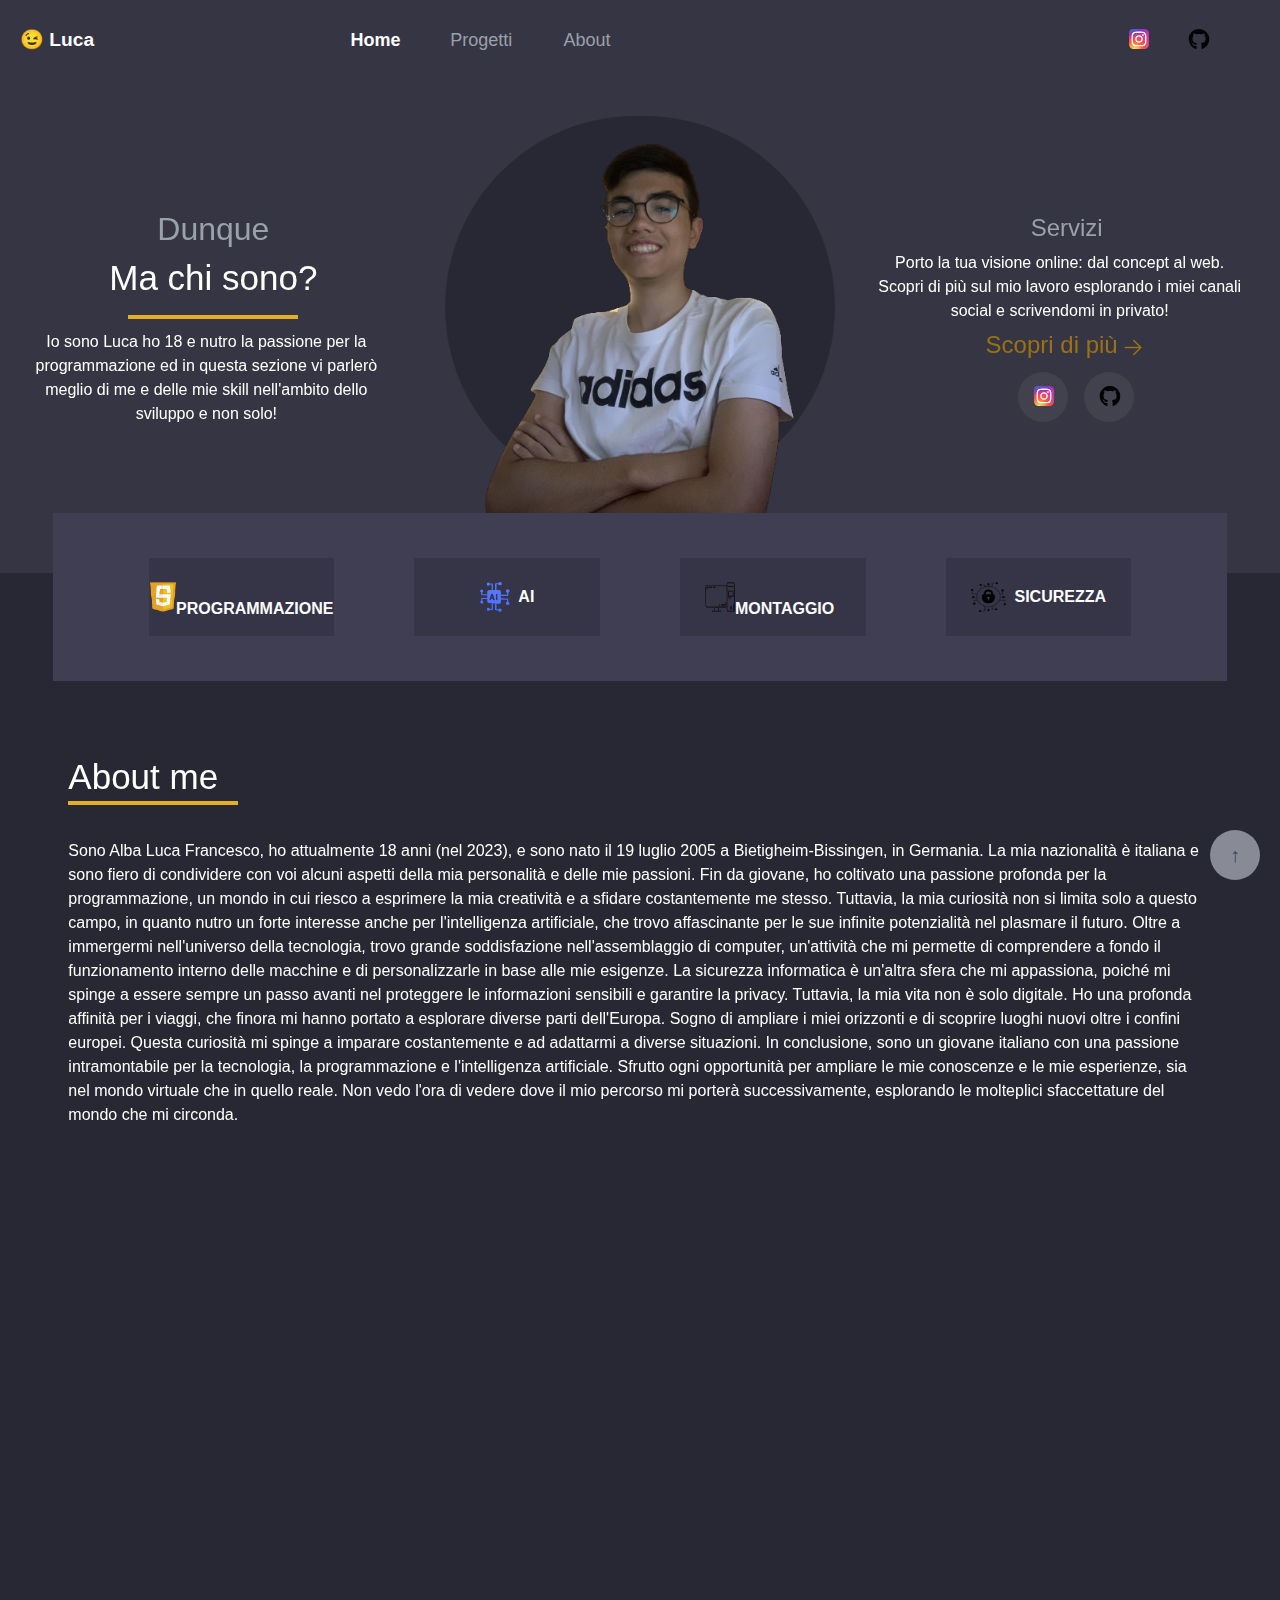
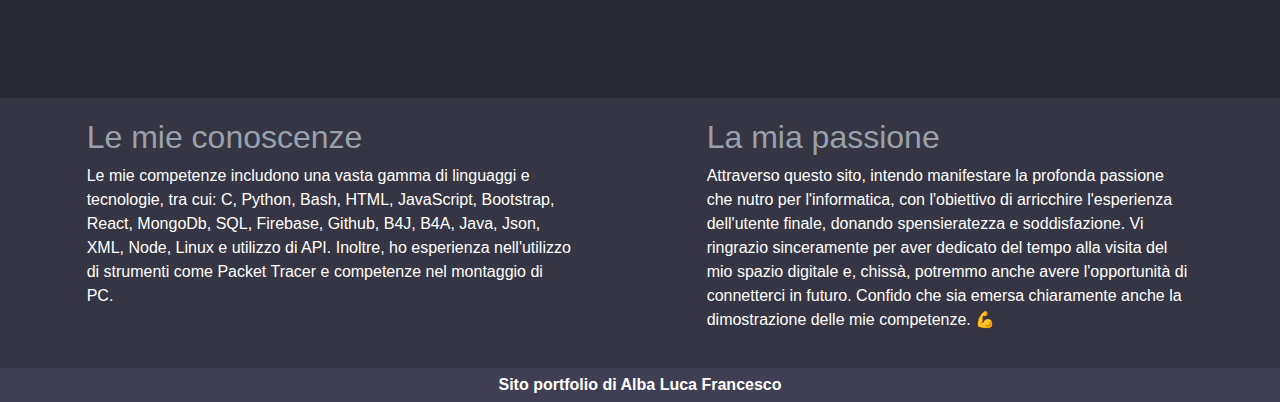
==== about.html @ 38ca17d0 "Primo commit" ====
<!DOCTYPE html>
<html lang="it">
<head>
    <meta charset="UTF-8">
    <meta name="viewport" content="width=device-width, initial-scale=1.0">

    <title>Portfolio | Alba Luca - About</title>

    <link rel="icon" href="./img/me.ico" />
    <link href="https://unpkg.com/aos@2.3.1/dist/aos.css" rel="stylesheet">
    <link rel='stylesheet' href='https://cdn.jsdelivr.net/npm/bootstrap@4.0.0/dist/css/bootstrap.min.css' integrity='sha384-Gn5384xqQ1aoWXA+058RXPxPg6fy4IWvTNh0E263XmFcJlSAwiGgFAW/dAiS6JXm' crossorigin='anonymous'>
    <link rel="stylesheet" href="./css/style.css">

</head>
<body onload="carica_impostazioni()">
    <div class="container-fluid">

        <!-- Inizio navbar -->
        <div class="row mia-navbar fixed-top">
            <div class="col-xl-3 col-lg-3 col-md-3 col-6 nome-text d-flex justify-content-start align-items-center">
                <a class="pointer" href="./index.html" style="color:white">😉 Luca</a>
            </div>

            <div class="col-xl-1 col-lg-1 col-md-2 d-flex justify-content-center align-items-center visible-pc" onclick="evidenzia(this)">
                <a class="pointer home-text" href="./index.html">Home</a>
            </div>

            <div class="col-xl-1 col-lg-1 col-md-2 d-flex justify-content-center align-items-center visible-pc" onclick="evidenzia(this)">
                <a class="pointer progetti-text" href="./progetti.html">Progetti</a>
            </div>

            <div class="col-xl-1 col-lg-1 col-md-2 d-flex justify-content-center align-items-center visible-pc" onclick="evidenzia(this)">
                <a class="pointer about-text" href="./about.html">About</a>
            </div>

            <div class="col-xl-5 col-lg-5 col-md-2 loghi d-flex justify-content-end align-items-center visible-pc">
                <a class="pointer" href="https://www.instagram.com/alba_luca_/" target="_blank"><svg xmlns="http://www.w3.org/2000/svg" xmlns:xlink="http://www.w3.org/1999/xlink" height="30" width="30" viewBox="-19.5036 -32.49725 169.0312 194.9835"><defs><radialGradient fy="578.088" fx="158.429" gradientTransform="matrix(0 -1.98198 1.8439 0 -1031.399 454.004)" gradientUnits="userSpaceOnUse" xlink:href="#a" r="65" cy="578.088" cx="158.429" id="c"/><radialGradient fy="473.455" fx="147.694" gradientTransform="matrix(.17394 .86872 -3.5818 .71718 1648.351 -458.493)" gradientUnits="userSpaceOnUse" xlink:href="#b" r="65" cy="473.455" cx="147.694" id="d"/><linearGradient id="b"><stop stop-color="#3771c8" offset="0"/><stop offset=".128" stop-color="#3771c8"/><stop stop-opacity="0" stop-color="#60f" offset="1"/></linearGradient><linearGradient id="a"><stop stop-color="#fd5" offset="0"/><stop stop-color="#fd5" offset=".1"/><stop stop-color="#ff543e" offset=".5"/><stop stop-color="#c837ab" offset="1"/></linearGradient></defs><path d="M65.033 0C37.891 0 29.953.028 28.41.156c-5.57.463-9.036 1.34-12.812 3.22-2.91 1.445-5.205 3.12-7.47 5.468-4.125 4.282-6.625 9.55-7.53 15.812-.44 3.04-.568 3.66-.594 19.188-.01 5.176 0 11.988 0 21.125 0 27.12.03 35.05.16 36.59.45 5.42 1.3 8.83 3.1 12.56 3.44 7.14 10.01 12.5 17.75 14.5 2.68.69 5.64 1.07 9.44 1.25 1.61.07 18.02.12 34.44.12 16.42 0 32.84-.02 34.41-.1 4.4-.207 6.955-.55 9.78-1.28a27.22 27.22 0 0017.75-14.53c1.765-3.64 2.66-7.18 3.065-12.317.088-1.12.125-18.977.125-36.81 0-17.836-.04-35.66-.128-36.78-.41-5.22-1.305-8.73-3.127-12.44-1.495-3.037-3.155-5.305-5.565-7.624-4.3-4.108-9.56-6.608-15.829-7.512C102.338.157 101.733.027 86.193 0z" fill="url(#c)"/><path d="M65.033 0C37.891 0 29.953.028 28.41.156c-5.57.463-9.036 1.34-12.812 3.22-2.91 1.445-5.205 3.12-7.47 5.468-4.125 4.282-6.625 9.55-7.53 15.812-.44 3.04-.568 3.66-.594 19.188-.01 5.176 0 11.988 0 21.125 0 27.12.03 35.05.16 36.59.45 5.42 1.3 8.83 3.1 12.56 3.44 7.14 10.01 12.5 17.75 14.5 2.68.69 5.64 1.07 9.44 1.25 1.61.07 18.02.12 34.44.12 16.42 0 32.84-.02 34.41-.1 4.4-.207 6.955-.55 9.78-1.28a27.22 27.22 0 0017.75-14.53c1.765-3.64 2.66-7.18 3.065-12.317.088-1.12.125-18.977.125-36.81 0-17.836-.04-35.66-.128-36.78-.41-5.22-1.305-8.73-3.127-12.44-1.495-3.037-3.155-5.305-5.565-7.624-4.3-4.108-9.56-6.608-15.829-7.512C102.338.157 101.733.027 86.193 0z" fill="url(#d)"/><path d="M65.003 17c-13.036 0-14.672.057-19.792.29-5.11.234-8.598 1.043-11.65 2.23-3.157 1.226-5.835 2.866-8.503 5.535-2.67 2.668-4.31 5.346-5.54 8.502-1.19 3.053-2 6.542-2.23 11.65C17.06 50.327 17 51.964 17 65s.058 14.667.29 19.787c.235 5.11 1.044 8.598 2.23 11.65 1.227 3.157 2.867 5.835 5.536 8.503 2.667 2.67 5.345 4.314 8.5 5.54 3.054 1.187 6.543 1.996 11.652 2.23 5.12.233 6.755.29 19.79.29 13.037 0 14.668-.057 19.788-.29 5.11-.234 8.602-1.043 11.656-2.23 3.156-1.226 5.83-2.87 8.497-5.54 2.67-2.668 4.31-5.346 5.54-8.502 1.18-3.053 1.99-6.542 2.23-11.65.23-5.12.29-6.752.29-19.788 0-13.036-.06-14.672-.29-19.792-.24-5.11-1.05-8.598-2.23-11.65-1.23-3.157-2.87-5.835-5.54-8.503-2.67-2.67-5.34-4.31-8.5-5.535-3.06-1.187-6.55-1.996-11.66-2.23-5.12-.233-6.75-.29-19.79-.29zm-4.306 8.65c1.278-.002 2.704 0 4.306 0 12.816 0 14.335.046 19.396.276 4.68.214 7.22.996 8.912 1.653 2.24.87 3.837 1.91 5.516 3.59 1.68 1.68 2.72 3.28 3.592 5.52.657 1.69 1.44 4.23 1.653 8.91.23 5.06.28 6.58.28 19.39s-.05 14.33-.28 19.39c-.214 4.68-.996 7.22-1.653 8.91-.87 2.24-1.912 3.835-3.592 5.514-1.68 1.68-3.275 2.72-5.516 3.59-1.69.66-4.232 1.44-8.912 1.654-5.06.23-6.58.28-19.396.28-12.817 0-14.336-.05-19.396-.28-4.68-.216-7.22-.998-8.913-1.655-2.24-.87-3.84-1.91-5.52-3.59-1.68-1.68-2.72-3.276-3.592-5.517-.657-1.69-1.44-4.23-1.653-8.91-.23-5.06-.276-6.58-.276-19.398s.046-14.33.276-19.39c.214-4.68.996-7.22 1.653-8.912.87-2.24 1.912-3.84 3.592-5.52 1.68-1.68 3.28-2.72 5.52-3.592 1.692-.66 4.233-1.44 8.913-1.655 4.428-.2 6.144-.26 15.09-.27zm29.928 7.97a5.76 5.76 0 105.76 5.758c0-3.18-2.58-5.76-5.76-5.76zm-25.622 6.73c-13.613 0-24.65 11.037-24.65 24.65 0 13.613 11.037 24.645 24.65 24.645C78.616 89.645 89.65 78.613 89.65 65S78.615 40.35 65.002 40.35zm0 8.65c8.836 0 16 7.163 16 16 0 8.836-7.164 16-16 16-8.837 0-16-7.164-16-16 0-8.837 7.163-16 16-16z" fill="#fff"/></svg></a>
            </div>

            <div class="col-xl-1 col-lg-1 col-md-1 loghi d-flex justify-content-start align-items-center visible-pc">
                <a class="pointer" href="https://github.com/lucx-albx" target="_blank"><svg xmlns="http://www.w3.org/2000/svg" height="30" width="30" viewBox="-74.4 -120.90175 644.8 725.4105"><path d="M165.9 389.4c0 2-2.3 3.6-5.2 3.6-3.3.3-5.6-1.3-5.6-3.6 0-2 2.3-3.6 5.2-3.6 3-.3 5.6 1.3 5.6 3.6zm-31.1-4.5c-.7 2 1.3 4.3 4.3 4.9 2.6 1 5.6 0 6.2-2 .6-2-1.3-4.3-4.3-5.2-2.6-.7-5.5.3-6.2 2.3zm44.2-1.7c-2.9.7-4.9 2.6-4.6 4.9.3 2 2.9 3.3 5.9 2.6 2.9-.7 4.9-2.6 4.6-4.6-.3-1.9-3-3.2-5.9-2.9zM244.8 0C106.1 0 0 105.3 0 244c0 110.9 69.8 205.8 169.5 239.2 12.8 2.3 17.3-5.6 17.3-12.1 0-6.2-.3-40.4-.3-61.4 0 0-70 15-84.7-29.8 0 0-11.4-29.1-27.8-36.6 0 0-22.9-15.7 1.6-15.4 0 0 24.9 2 38.6 25.8 21.9 38.6 58.6 27.5 72.9 20.9 2.3-16 8.8-27.1 16-33.7-55.9-6.2-112.3-14.3-112.3-110.5 0-27.5 7.6-41.3 23.6-58.9-2.6-6.5-11.1-33.3 2.6-67.9 20.9-6.5 69 27 69 27 20-5.6 41.5-8.5 62.8-8.5 21.3 0 42.8 2.9 62.8 8.5 0 0 48.1-33.6 69-27 13.7 34.7 5.2 61.4 2.6 67.9 16 17.7 25.8 31.5 25.8 58.9 0 96.5-58.9 104.2-114.8 110.5 9.2 7.9 17 22.9 17 46.4 0 33.7-.3 75.4-.3 83.6 0 6.5 4.6 14.4 17.3 12.1C428.2 449.8 496 354.9 496 244 496 105.3 383.5 0 244.8 0zM97.2 344.9c-1.3 1-1 3.3.7 5.2 1.6 1.6 3.9 2.3 5.2 1 1.3-1 1-3.3-.7-5.2-1.6-1.6-3.9-2.3-5.2-1zm-10.8-8.1c-.7 1.3.3 2.9 2.3 3.9 1.6 1 3.6.7 4.3-.7.7-1.3-.3-2.9-2.3-3.9-2-.6-3.6-.3-4.3.7zm32.4 35.6c-1.6 1.3-1 4.3 1.3 6.2 2.3 2.3 5.2 2.6 6.5 1 1.3-1.3.7-4.3-1.3-6.2-2.2-2.3-5.2-2.6-6.5-1zm-11.4-14.7c-1.6 1-1.6 3.6 0 5.9 1.6 2.3 4.3 3.3 5.6 2.3 1.6-1.3 1.6-3.9 0-6.2-1.4-2.3-4-3.3-5.6-2z"/></svg></a>
            </div>

            <div class="col-6 d-flex justify-content-end align-items-center visible-tel">
                <input type="checkbox" href="#" class="menu-open" name="menu-open" id="menu-open" onclick="apri_menu()">
                <label class="menu-open-button" for="menu-open">
                    <span class="lines line-1"></span>
                    <span class="lines line-2"></span>
                    <span class="lines line-3"></span>
                </label>
            </div>
        </div>

        <div class="row justify-content-center tipi-sezioni not-visible">
            <div class="col-12 d-flex justify-content-start"><a class="pointer ml-2" href="./index.html"><h5>Home</h5></a></div>
            <div class="col-12 d-flex justify-content-start"><a class="pointer ml-2" href="./progetti.html"><h5>Progetti</h5></a></div>
            <div class="col-12 d-flex justify-content-start"><a class="pointer ml-2" href="./about.html"><h5>About</h5></a></div>
            <div class="col-12 d-flex justify-content-start"><a class="pointer ml-2" href="https://www.instagram.com/alba_luca_/" target="_blank"><h5>Instagram</h5></a></div>
            <div class="col-12 d-flex justify-content-start"><a class="pointer ml-2" href="https://github.com/lucx-albx" target="_blank"><h5> Github</h5></a></div>
        </div>
        <!-- Fine navbar -->



        <!-- Inizio sotto navbar -->
        <div class="row sotto-navbar justify-content-center align-items-center">
            <div class="col-xl-4 col-lg-4 col-md-6 col-12 chi-sono order-0 mt-4" data-aos="fade-right">
                <div class="posiziona-verticale-centrale desc">
                    <h2 class="sotto-titolo">Dunque</h2>
                    <h1 class="title-name text-xl-center text-lg-center text-md-center">Ma chi sono?</h1>
                    <div class="yellow-line"></div>
                    <div class="col-12 testo text-xl-center text-lg-center text-md-center">
                        Io sono Luca ho 18 e nutro la passione per la programmazione ed in questa sezione 
                        vi parlerò meglio di me e delle mie skill nell'ambito dello sviluppo e non solo!
                    </div>
                </div>
            </div>

            <div class="col-xl-4 col-lg-4 col-md-12 col-12 d-flex justify-content-center align-items-center order-sm-3 order-xl-1 order-lg-1 order-md-2 order-sm-2 order-2 mt-3" data-aos="fade-down">
                <img src="./img/me.png" alt="Immagine di me" class="img-fluid">
            </div>

            <div class="col-xl-4 col-lg-4 col-md-6 col-12 order-xl-2 order-lg-2 order-md-1 order-sm-1 order-1 mt-4" data-aos="fade-left">
                <div class="posiziona-verticale-centrale ser">
                    <h4 class="sotto-titolo">Servizi</h4>
                    <div class="col-12 testo text-xl-center text-lg-center text-md-center">
                        Porto la tua visione online: 
                        dal concept al web. Scopri di 
                        più sul mio lavoro esplorando 
                        i miei canali social e scrivendomi
                        in privato! 
                    </div>
                    <h4 class="more mt-2 d-flex justify-content-start align-items-center">Scopri di più <svg class="centra-freccia" height="25" width="30" stroke="currentColor" stroke-width="1.5" viewBox="0 0 24 24" fill="none" xmlns="http://www.w3.org/2000/svg"><path d="M4.5 12h15m0 0l-6.75-6.75M19.5 12l-6.75 6.75" stroke-linejoin="round" stroke-linecap="round"></path></svg></h4>
                    
                    <div class="row ml-1 mt-1">
                        <a class="social mr-3 pointer" href="https://www.instagram.com/alba_luca_/" target="_blank"><svg class="posizione" xmlns="http://www.w3.org/2000/svg" xmlns:xlink="http://www.w3.org/1999/xlink" height="30" width="30" viewBox="-19.5036 -32.49725 169.0312 194.9835"><defs><radialGradient fy="578.088" fx="158.429" gradientTransform="matrix(0 -1.98198 1.8439 0 -1031.399 454.004)" gradientUnits="userSpaceOnUse" xlink:href="#a" r="65" cy="578.088" cx="158.429" id="c"/><radialGradient fy="473.455" fx="147.694" gradientTransform="matrix(.17394 .86872 -3.5818 .71718 1648.351 -458.493)" gradientUnits="userSpaceOnUse" xlink:href="#b" r="65" cy="473.455" cx="147.694" id="d"/><linearGradient id="b"><stop stop-color="#3771c8" offset="0"/><stop offset=".128" stop-color="#3771c8"/><stop stop-opacity="0" stop-color="#60f" offset="1"/></linearGradient><linearGradient id="a"><stop stop-color="#fd5" offset="0"/><stop stop-color="#fd5" offset=".1"/><stop stop-color="#ff543e" offset=".5"/><stop stop-color="#c837ab" offset="1"/></linearGradient></defs><path d="M65.033 0C37.891 0 29.953.028 28.41.156c-5.57.463-9.036 1.34-12.812 3.22-2.91 1.445-5.205 3.12-7.47 5.468-4.125 4.282-6.625 9.55-7.53 15.812-.44 3.04-.568 3.66-.594 19.188-.01 5.176 0 11.988 0 21.125 0 27.12.03 35.05.16 36.59.45 5.42 1.3 8.83 3.1 12.56 3.44 7.14 10.01 12.5 17.75 14.5 2.68.69 5.64 1.07 9.44 1.25 1.61.07 18.02.12 34.44.12 16.42 0 32.84-.02 34.41-.1 4.4-.207 6.955-.55 9.78-1.28a27.22 27.22 0 0017.75-14.53c1.765-3.64 2.66-7.18 3.065-12.317.088-1.12.125-18.977.125-36.81 0-17.836-.04-35.66-.128-36.78-.41-5.22-1.305-8.73-3.127-12.44-1.495-3.037-3.155-5.305-5.565-7.624-4.3-4.108-9.56-6.608-15.829-7.512C102.338.157 101.733.027 86.193 0z" fill="url(#c)"/><path d="M65.033 0C37.891 0 29.953.028 28.41.156c-5.57.463-9.036 1.34-12.812 3.22-2.91 1.445-5.205 3.12-7.47 5.468-4.125 4.282-6.625 9.55-7.53 15.812-.44 3.04-.568 3.66-.594 19.188-.01 5.176 0 11.988 0 21.125 0 27.12.03 35.05.16 36.59.45 5.42 1.3 8.83 3.1 12.56 3.44 7.14 10.01 12.5 17.75 14.5 2.68.69 5.64 1.07 9.44 1.25 1.61.07 18.02.12 34.44.12 16.42 0 32.84-.02 34.41-.1 4.4-.207 6.955-.55 9.78-1.28a27.22 27.22 0 0017.75-14.53c1.765-3.64 2.66-7.18 3.065-12.317.088-1.12.125-18.977.125-36.81 0-17.836-.04-35.66-.128-36.78-.41-5.22-1.305-8.73-3.127-12.44-1.495-3.037-3.155-5.305-5.565-7.624-4.3-4.108-9.56-6.608-15.829-7.512C102.338.157 101.733.027 86.193 0z" fill="url(#d)"/><path d="M65.003 17c-13.036 0-14.672.057-19.792.29-5.11.234-8.598 1.043-11.65 2.23-3.157 1.226-5.835 2.866-8.503 5.535-2.67 2.668-4.31 5.346-5.54 8.502-1.19 3.053-2 6.542-2.23 11.65C17.06 50.327 17 51.964 17 65s.058 14.667.29 19.787c.235 5.11 1.044 8.598 2.23 11.65 1.227 3.157 2.867 5.835 5.536 8.503 2.667 2.67 5.345 4.314 8.5 5.54 3.054 1.187 6.543 1.996 11.652 2.23 5.12.233 6.755.29 19.79.29 13.037 0 14.668-.057 19.788-.29 5.11-.234 8.602-1.043 11.656-2.23 3.156-1.226 5.83-2.87 8.497-5.54 2.67-2.668 4.31-5.346 5.54-8.502 1.18-3.053 1.99-6.542 2.23-11.65.23-5.12.29-6.752.29-19.788 0-13.036-.06-14.672-.29-19.792-.24-5.11-1.05-8.598-2.23-11.65-1.23-3.157-2.87-5.835-5.54-8.503-2.67-2.67-5.34-4.31-8.5-5.535-3.06-1.187-6.55-1.996-11.66-2.23-5.12-.233-6.75-.29-19.79-.29zm-4.306 8.65c1.278-.002 2.704 0 4.306 0 12.816 0 14.335.046 19.396.276 4.68.214 7.22.996 8.912 1.653 2.24.87 3.837 1.91 5.516 3.59 1.68 1.68 2.72 3.28 3.592 5.52.657 1.69 1.44 4.23 1.653 8.91.23 5.06.28 6.58.28 19.39s-.05 14.33-.28 19.39c-.214 4.68-.996 7.22-1.653 8.91-.87 2.24-1.912 3.835-3.592 5.514-1.68 1.68-3.275 2.72-5.516 3.59-1.69.66-4.232 1.44-8.912 1.654-5.06.23-6.58.28-19.396.28-12.817 0-14.336-.05-19.396-.28-4.68-.216-7.22-.998-8.913-1.655-2.24-.87-3.84-1.91-5.52-3.59-1.68-1.68-2.72-3.276-3.592-5.517-.657-1.69-1.44-4.23-1.653-8.91-.23-5.06-.276-6.58-.276-19.398s.046-14.33.276-19.39c.214-4.68.996-7.22 1.653-8.912.87-2.24 1.912-3.84 3.592-5.52 1.68-1.68 3.28-2.72 5.52-3.592 1.692-.66 4.233-1.44 8.913-1.655 4.428-.2 6.144-.26 15.09-.27zm29.928 7.97a5.76 5.76 0 105.76 5.758c0-3.18-2.58-5.76-5.76-5.76zm-25.622 6.73c-13.613 0-24.65 11.037-24.65 24.65 0 13.613 11.037 24.645 24.65 24.645C78.616 89.645 89.65 78.613 89.65 65S78.615 40.35 65.002 40.35zm0 8.65c8.836 0 16 7.163 16 16 0 8.836-7.164 16-16 16-8.837 0-16-7.164-16-16 0-8.837 7.163-16 16-16z" fill="#fff"/></svg></a>
                        <a class="social pointer" href="https://github.com/lucx-albx" target="_blank"><svg class="posizione" xmlns="http://www.w3.org/2000/svg" height="30" width="30" viewBox="-74.4 -120.90175 644.8 725.4105"><path d="M165.9 389.4c0 2-2.3 3.6-5.2 3.6-3.3.3-5.6-1.3-5.6-3.6 0-2 2.3-3.6 5.2-3.6 3-.3 5.6 1.3 5.6 3.6zm-31.1-4.5c-.7 2 1.3 4.3 4.3 4.9 2.6 1 5.6 0 6.2-2 .6-2-1.3-4.3-4.3-5.2-2.6-.7-5.5.3-6.2 2.3zm44.2-1.7c-2.9.7-4.9 2.6-4.6 4.9.3 2 2.9 3.3 5.9 2.6 2.9-.7 4.9-2.6 4.6-4.6-.3-1.9-3-3.2-5.9-2.9zM244.8 0C106.1 0 0 105.3 0 244c0 110.9 69.8 205.8 169.5 239.2 12.8 2.3 17.3-5.6 17.3-12.1 0-6.2-.3-40.4-.3-61.4 0 0-70 15-84.7-29.8 0 0-11.4-29.1-27.8-36.6 0 0-22.9-15.7 1.6-15.4 0 0 24.9 2 38.6 25.8 21.9 38.6 58.6 27.5 72.9 20.9 2.3-16 8.8-27.1 16-33.7-55.9-6.2-112.3-14.3-112.3-110.5 0-27.5 7.6-41.3 23.6-58.9-2.6-6.5-11.1-33.3 2.6-67.9 20.9-6.5 69 27 69 27 20-5.6 41.5-8.5 62.8-8.5 21.3 0 42.8 2.9 62.8 8.5 0 0 48.1-33.6 69-27 13.7 34.7 5.2 61.4 2.6 67.9 16 17.7 25.8 31.5 25.8 58.9 0 96.5-58.9 104.2-114.8 110.5 9.2 7.9 17 22.9 17 46.4 0 33.7-.3 75.4-.3 83.6 0 6.5 4.6 14.4 17.3 12.1C428.2 449.8 496 354.9 496 244 496 105.3 383.5 0 244.8 0zM97.2 344.9c-1.3 1-1 3.3.7 5.2 1.6 1.6 3.9 2.3 5.2 1 1.3-1 1-3.3-.7-5.2-1.6-1.6-3.9-2.3-5.2-1zm-10.8-8.1c-.7 1.3.3 2.9 2.3 3.9 1.6 1 3.6.7 4.3-.7.7-1.3-.3-2.9-2.3-3.9-2-.6-3.6-.3-4.3.7zm32.4 35.6c-1.6 1.3-1 4.3 1.3 6.2 2.3 2.3 5.2 2.6 6.5 1 1.3-1.3.7-4.3-1.3-6.2-2.2-2.3-5.2-2.6-6.5-1zm-11.4-14.7c-1.6 1-1.6 3.6 0 5.9 1.6 2.3 4.3 3.3 5.6 2.3 1.6-1.3 1.6-3.9 0-6.2-1.4-2.3-4-3.3-5.6-2z"/></svg></a>
                    </div>

                </div>
            </div>
        </div>
        <!-- Fine sotto navbar -->



        <!-- Inizio blocco skill princiapli -->
        <div class="row justify-content-center" data-aos="fade-up">
            <div class="col-11 blocco-skill-principali">
                <div class="row justify-content-center container-blocchi">
                    <div class="col-2 d-flex justify-content-center align-items-center blocchi-skill">
                        <img src="./img/javascript_logo.png" height="30" width="30" alt="html logo"><strong class="solo-loghi">&nbsp PROGRAMMAZIONE</strong>
                    </div>

                    <div class="col-2 d-flex justify-content-center align-items-center blocchi-skill">
                        <img src="./img/Ai_Logo.png" height="30" width="30" alt="html logo"><strong class="solo-loghi">&nbsp AI</strong>
                    </div>

                    <div class="col-2 d-flex justify-content-center align-items-center blocchi-skill">
                        <img src="./img/Montaggio_Logo.png" height="30" width="30" alt="html logo"><strong class="solo-loghi">&nbsp MONTAGGIO</strong>
                    </div>

                    <div class="col-2 d-flex justify-content-center align-items-center blocchi-skill">
                        <img src="./img/Sicurezza_Logo.png" height="30" width="35" alt="html logo"><strong class="solo-loghi">&nbsp SICUREZZA</strong>
                    </div>
                </div>
            </div>
        </div>
        <!-- Fine blocco skill princiapli -->



        <!-- Inizio body sito -->
        <div class="row justify-content-center mt-6 contenitore-about">
            <div class="col-11">
                <div class="row">
                    <div class="col-12">
                        <h2 class="title-name" data-aos-offset="100" data-aos="fade-down-right">About me</h2> 
                        <div class="yellow-line leave-margin" data-aos-offset="50" data-aos="fade-down-right"></div>

                        <p data-aos-offset="10" data-aos="fade-right">
                            Sono Alba Luca Francesco, ho attualmente 18 anni (nel 2023), e sono nato il 19 luglio 2005 a Bietigheim-Bissingen, in Germania. 
                            La mia nazionalità è italiana e sono fiero di condividere con voi alcuni aspetti della mia personalità e delle mie passioni.
                            Fin da giovane, ho coltivato una passione profonda per la programmazione, un mondo in cui riesco a esprimere la mia creatività 
                            e a sfidare costantemente me stesso. Tuttavia, la mia curiosità non si limita solo a questo campo, in quanto nutro un forte 
                            interesse anche per l'intelligenza artificiale, che trovo affascinante per le sue infinite potenzialità nel plasmare il futuro.
                            Oltre a immergermi nell'universo della tecnologia, trovo grande soddisfazione nell'assemblaggio di computer, un'attività che mi 
                            permette di comprendere a fondo il funzionamento interno delle macchine e di personalizzarle in base alle mie esigenze. La sicurezza 
                            informatica è un'altra sfera che mi appassiona, poiché mi spinge a essere sempre un passo avanti nel proteggere le informazioni sensibili 
                            e garantire la privacy. Tuttavia, la mia vita non è solo digitale. Ho una profonda affinità per i viaggi, che finora mi hanno portato a 
                            esplorare diverse parti dell'Europa. Sogno di ampliare i miei orizzonti e di scoprire luoghi nuovi oltre i confini europei. 
                            Questa curiosità mi spinge a imparare costantemente e ad adattarmi a diverse situazioni.
                            In conclusione, sono un giovane italiano con una passione intramontabile per la tecnologia, la programmazione e l'intelligenza artificiale. 
                            Sfrutto ogni opportunità per ampliare le mie conoscenze e le mie esperienze, sia nel mondo virtuale che in quello reale. Non vedo l'ora di 
                            vedere dove il mio percorso mi porterà successivamente, esplorando le molteplici sfaccettature del mondo che mi circonda.
                        </p>
                    </div>

                    <div class="col-xl-3 col-lg-4 col-md-4 col-12 mt-3" data-aos-offset="100" data-aos="zoom-in">
                        <img src="./img/Me_sfondo.png" alt="Immagine di me con sfondo" class="img-thumbnail">
                    </div>

                    <div class="col-xl-9 col-lg-8 col-md-8 col-12 mt-3" id="animazionePercentuale" data-aos="fade-right" data-aos-offset="100" data-aos-easing="ease-in-sine">
                        <div class="row">
                            <div class="col-12">
                                <h2 class="title-name">Skills Principali</h2>
                            </div>

                            <div class="col-12">
                                <div class="row">

                                    
                                    <div class="col-xl-10 col-lg-9 col-md-9 col-sm-10 col-12 mt-3">
                                        <div class="percentuale-frame">
                                            <div class="row">
                                                <div class="col-6 d-flex justify-content-start">
                                                    <strong>HTML</strong> 
                                                </div>
                        
                                                <div class="col-6 d-flex justify-content-end">
                                                    <strong>100%</strong> 
                                                </div>
                                            </div>
                                            <div class="barra"></div>
                                            <div class="completamento1"></div>
                                        </div>
                                    </div>

                                    <div class="col-xl-10 col-lg-9 col-md-9 col-sm-10 col-12 mt-3">
                                        <div class="percentuale-frame">
                                            <div class="row">
                                                <div class="col-6 d-flex justify-content-start">
                                                    <strong>PYTHON</strong> 
                                                </div>
                        
                                                <div class="col-6 d-flex justify-content-end">
                                                    <strong>100%</strong> 
                                                </div>
                                            </div>
                                            <div class="barra"></div>
                                            <div class="completamento5"></div>
                                        </div>
                                    </div>

                                    <div class="col-xl-10 col-lg-9 col-md-9 col-sm-10 col-12 mt-3">
                                        <div class="percentuale-frame">
                                            <div class="row">
                                                <div class="col-6 d-flex justify-content-start">
                                                    <strong>REACT</strong> 
                                                </div>
                        
                                                <div class="col-6 d-flex justify-content-end">
                                                    <strong>90%</strong> 
                                                </div>
                                            </div>
                                            <div class="barra"></div>
                                            <div class="completamento4"></div>
                                        </div>
                                    </div>

                                    <div class="col-xl-10 col-lg-9 col-md-9 col-sm-10 col-12 mt-3">
                                        <div class="percentuale-frame">
                                            <div class="row">
                                                <div class="col-6 d-flex justify-content-start">
                                                    <strong>CSS</strong> 
                                                </div>
                        
                                                <div class="col-6 d-flex justify-content-end">
                                                    <strong>80%</strong> 
                                                </div>
                                            </div>
                                            <div class="barra"></div>
                                            <div class="completamento2"></div>
                                        </div>
                                    </div>

                                    <div class="col-xl-10 col-lg-9 col-md-9 col-sm-10 col-12 mt-3">
                                        <div class="percentuale-frame">
                                            <div class="row">
                                                <div class="col-6 d-flex justify-content-start">
                                                    <strong>JAVASCRIPT</strong> 
                                                </div>
                        
                                                <div class="col-6 d-flex justify-content-end">
                                                    <strong>80%</strong> 
                                                </div>
                                            </div>
                                            <div class="barra"></div>
                                            <div class="completamento3"></div>
                                        </div>
                                    </div>

                                    <div class="col-xl-10 col-lg-9 col-md-9 col-sm-10 col-12 mt-3">
                                        <div class="percentuale-frame">
                                            <div class="row">
                                                <div class="col-6 d-flex justify-content-start">
                                                    <strong>BASH</strong> 
                                                </div>
                        
                                                <div class="col-6 d-flex justify-content-end">
                                                    <strong>70%</strong> 
                                                </div>
                                            </div>
                                            <div class="barra"></div>
                                            <div class="completamento7"></div>
                                        </div>
                                    </div>

                                    <div class="col-xl-10 col-lg-9 col-md-9 col-sm-10 col-12 mt-3">
                                        <div class="percentuale-frame">
                                            <div class="row">
                                                <div class="col-6 d-flex justify-content-start">
                                                    <strong>C</strong> 
                                                </div>
                        
                                                <div class="col-6 d-flex justify-content-end">
                                                    <strong>60%</strong> 
                                                </div>
                                            </div>
                                            <div class="barra"></div>
                                            <div class="completamento6"></div>
                                        </div>
                                    </div>

                                    <div class="col-xl-10 col-lg-9 col-md-9 col-sm-10 col-12 mt-3">
                                        <div class="percentuale-frame">
                                            <div class="row">
                                                <div class="col-6 d-flex justify-content-start">
                                                    <strong>FIREBASE</strong> 
                                                </div>
                        
                                                <div class="col-6 d-flex justify-content-end">
                                                    <strong>55%</strong> 
                                                </div>
                                            </div>
                                            <div class="barra"></div>
                                            <div class="completamento9"></div>
                                        </div>
                                    </div>

                                    <div class="col-xl-10 col-lg-9 col-md-9 col-sm-10 col-12 mt-3">
                                        <div class="percentuale-frame">
                                            <div class="row">
                                                <div class="col-6 d-flex justify-content-start">
                                                    <strong>SQL</strong> 
                                                </div>
                        
                                                <div class="col-6 d-flex justify-content-end">
                                                    <strong>40%</strong> 
                                                </div>
                                            </div>
                                            <div class="barra"></div>
                                            <div class="completamento8"></div>
                                        </div>
                                    </div>

                                </div>
                            </div>
                        </div>
                    </div>

                </div>
                
            </div>

        </div>
        <!-- Fine body sito -->



        <!-- INIZIO BOTTONE SCROLLA SU -->
        <div id="scrollToTopBtn" onclick="scrollToTop()">&#8593;</div>
        <!-- FINE BOTTONE SCROLLA SU -->



        <!-- Inizio footer -->
        <div class="row justify-content-around contenitore-mio-footer mt-6">
            <div class="col-xl-5 col-lg-5 col-md-5 col-11 d-flex justify-content-center">
                <div>
                    <h2 class="sotto-titolo">Le mie conoscenze</h2>
                    <p>
                        Le mie competenze includono una vasta gamma di linguaggi e tecnologie, 
                        tra cui: C, Python, Bash, HTML, JavaScript, Bootstrap, React, MongoDb, SQL, Firebase,
                        Github, B4J, B4A, Java, Json, XML, Node, Linux e utilizzo di API. Inoltre, ho esperienza nell'utilizzo 
                        di strumenti come Packet Tracer e competenze nel montaggio di PC.
                    </p>
                </div>
            </div>

            <div class="col-xl-5 col-lg-5 col-md-5 col-11 d-flex justify-content-center">
                <div>
                    <h2 class="sotto-titolo">La mia passione</h2>
                    <p>
                        Attraverso questo sito, intendo manifestare la profonda passione che nutro
                         per l'informatica, con l'obiettivo di arricchire l'esperienza dell'utente 
                         finale, donando spensieratezza e soddisfazione. Vi ringrazio sinceramente
                          per aver dedicato del tempo alla visita del mio spazio digitale e, chissà, 
                          potremmo anche avere l'opportunità di connetterci in futuro. Confido che 
                          sia emersa chiaramente anche la dimostrazione delle mie competenze. 💪
                    </p>
                </div>
            </div>
        </div>

        <div class="row justify-content-center crediti-finali">
            <strong>Sito portfolio di Alba Luca Francesco</strong>
        </div>
        <!-- Fine footer -->

    </div>

    <script src="./script/index.js"></script>
    <script src="https://unpkg.com/aos@2.3.1/dist/aos.js"></script>
    <script>AOS.init()</script>
    <script src='https://code.jquery.com/jquery-3.2.1.slim.min.js' integrity='sha384-KJ3o2DKtIkvYIK3UENzmM7KCkRr/rE9/Qpg6aAZGJwFDMVNA/GpGFF93hXpG5KkN' crossorigin='anonymous'></script>
    <script src='https://cdn.jsdelivr.net/npm/popper.js@1.12.9/dist/umd/popper.min.js' integrity='sha384-ApNbgh9B+Y1QKtv3Rn7W3mgPxhU9K/ScQsAP7hUibX39j7fakFPskvXusvfa0b4Q' crossorigin='anonymous'></script>
    <script src='https://cdn.jsdelivr.net/npm/bootstrap@4.0.0/dist/js/bootstrap.min.js' integrity='sha384-JZR6Spejh4U02d8jOt6vLEHfe/JQGiRRSQQxSfFWpi1MquVdAyjUar5+76PVCmYl' crossorigin='anonymous'></script>
</body>
</html>
---- css/style.css ----
/* 
#363543 
#2e2c39
#282834
*/


/* Proprietà css generali */
*{
    margin: 0;
    padding: 0;
    box-sizing: border-box;
}

html, body{
    background-color: #282834;
    overflow-x: hidden!important;
    scroll-behavior: smooth;
}

a, a:hover{
    text-decoration: none!important;
    color: #99a1aa;
}

.mt-6{
    margin-top: 75px;
}

.centra-freccia{
    margin-top: 0.28rem;
    cursor: pointer;
}
/* Proprietà css generali */



/* Inizio scrollbar per chrome */
::-webkit-scrollbar {
	width: 8px;
	background-color: transparent;
}
  
::-webkit-scrollbar-thumb {
	background-color: #99a1aa;
    opacity: 0.1;
	border-radius: 7px;
}
  
::-webkit-scrollbar-corner{
	border-radius: 7px;
    opacity: 0.1;
	background-color: #99a1aa;
}
/* Fine scrollbar per chrome */



/* Inizio bottone navbar */
.mia-navbar{
    background-color: #363543;
    color: #99a1aa;
    padding: 20px;
}

.nome-text{
    font-size: larger;
    font-weight: bold;
    color: white;
}

.home-text, .about-text, .progetti-text{
    font-size: large;
    font-weight: 400
}

.pointer{
    cursor: pointer;
}

.loghi{
    margin-top: 0.3%;
}

.not-visible{
    display: none;
}

.tipi-sezioni{
    height: 185px;
    position: fixed;
    width: 100%;
    background-color: #282834;
    z-index: 99;
}

@media only screen and (max-width: 768px) {
    .mia-navbar{
        background-color: #282834;
    }

    .visible-pc {
        display: none!important;
    }

    .visible-tel{
        display: block;
    }
}

@media only screen and (min-width: 768px) {
    .visible-tel{
        display: none!important;
    }
}


.menu-open-button {
    width: 80px;
    height: 80px;
    margin-top: 5%;
    position: absolute;
    color: #FFFFFF;
    text-align: center;
    line-height: 80px;
    -webkit-transform: translate3d(0, 0, 0);
    transform: translate3d(0, 0, 0);
    -webkit-transition: -webkit-transform ease-out 200ms;
    transition: -webkit-transform ease-out 200ms;
    transition: transform ease-out 200ms;
    cursor: pointer;
}

.menu-open {
    display: none;
}
  
.lines {
    width: 25px;
    height: 3px;
    background: #596778;
    display: block;
    position: absolute;
    top: 50%;
    left: 50%;
    margin-left: -12.5px;
    margin-top: -1.5px;
    -webkit-transition: -webkit-transform 200ms;
    transition: -webkit-transform 200ms;
    transition: transform 200ms;
}
  
.line-1 {
    -webkit-transform: translate3d(0, -8px, 0);
    transform: translate3d(0, -8px, 0);
}
  
.line-2 {
    -webkit-transform: translate3d(0, 0, 0);
    transform: translate3d(0, 0, 0);
}
  
.line-3 {
    -webkit-transform: translate3d(0, 8px, 0);
    transform: translate3d(0, 8px, 0);
}
  
.menu-open:checked + .menu-open-button .line-1 {
    -webkit-transform: translate3d(0, 0, 0) rotate(45deg);
    transform: translate3d(0, 0, 0) rotate(45deg);
}
  
.menu-open:checked + .menu-open-button .line-2 {
    -webkit-transform: translate3d(0, 0, 0) scale(0.1, 1);
    transform: translate3d(0, 0, 0) scale(0.1, 1);
}
  
.menu-open:checked + .menu-open-button .line-3 {
    -webkit-transform: translate3d(0, 0, 0) rotate(-45deg);
    transform: translate3d(0, 0, 0) rotate(-45deg);
}
/* Fine bottone navbar */



/* Inizio sotto navbar */
.b{
    border: 1px solid white;
}

.sotto-navbar{
    background-color: #363543;
    color: white;
    padding: 100px 0px 60px 0px;
}

.title-name{
    font-size: 50px;
}

.sotto-titolo{
    color: #99a1aa;
}

.chi-sono{
    z-index: 2;
}

.testo{
    margin-left: -14px;
}

.immagine-me{
    z-index: 3;
}

.yellow-line{
    border: 2.5px solid #e2af27;
    width: 170px;
    margin-top: 2%;
    margin-bottom: 3%;
}

.posiziona-verticale-centrale{
    display: flex;
    flex-direction: column;
    justify-content: center;
    align-items: center;
}

.more{
    color: #9a7115!important;
}

.social{
    background-color: #42424e;
    border-radius: 100%;
    padding: 20px;
    width: 50px;
    height: 50px;
}

.posizione{
    margin-top: -11px;
    margin-left: -9.5px;
}
/* Fine sotto navbar */



/* Inizio blocco skill principali */
.blocco-skill-principali{
    background-color: #403e52;
    padding: 45px;
    margin-top: -60px;
    color: white;
}

.blocchi-skill{
    background-color: #353547;
    padding: 15px 25px;
}

.container-blocchi{
    gap: 40px 80px;
}

@media only screen and (max-width: 1256px) {
    .solo-loghi{
        display: none!important;
    }

    .container-blocchi{
        gap: 20px;
    }
}

/* Fine blocco skill principali */



/* Inizio corpo sito */
.container-body-site{
    color: white;
}

.testo-body{
    color: #99a1aa;
    font-size: 17px;
}

.titolo-body{
    color: #d3992b;
    font-size: 25px;
}

.title-name{
    font-size: 35px;
}

.sposta-sinistra{
    margin-left: -1.5%;
}

.centra-freccia-proj{
    margin-top: -4%;
}

.freccia-proj{
    color: yellow!important;
}

.freccia-proj:hover{
    cursor: pointer;
    color: #99a1aa!important;
}

.container-vislualizzatore-progetti{
    gap: 20px 0px;
}

.sottolinea-progetti{
    border-bottom: 1px solid #99a1aa;
    padding: 10px;
}

.descrizione-progetto{
    margin-left: -25px;
}

@media only screen and (max-width: 944px) {
    .titolo-progetti{
        font-size: 12px;
    }
}

/* Fine corpo sito */



/* Inizio footer */
.contenitore-mio-footer{
    background-color: #363543;
    padding: 20px;
    color: white;
}

.crediti-finali{
    background-color: #403e52;
    padding: 5px;
    color: white;
}
/* Fine footer */



/* Inzio body progetti */
.container-progetti{
    color: white;
}

.card-progetti{
    background-color: #363543;
    padding: 20px;
    margin-top: 40px;
}

.contenitore-progetti-dev{
    gap: 0px 35px;
}

.testo-progetti-tit{
    color: #99a1aa;
}
/* Fine body progetti */



/* Inizio body about */
.contenitore-about{
    color: white;
}

.leave-margin{
    margin-top: -5px;
}

.barra{
    background-color: #e8edf5;
    width: 100%;
    height: 6px;
}

.percentuale-frame{
    color: #4668a2;
}

.completamento1, .completamento2, .completamento3, .completamento4, .completamento5, .completamento6, .completamento7, .completamento8, .completamento9 {
    width: 0;
    background-color: #4668a2;
    height: 6px;
    margin-top: -6px;
    transition: width 3s ease;
}

.completamento1.animate {
    animation: fillHtml 3s ease forwards;
}

.completamento2.animate {
    animation: fillCss 3s ease forwards;
}

.completamento3.animate {
    animation: fillJs 3s ease forwards;
}

.completamento4.animate {
    animation: fillReact 3s ease forwards;
}

.completamento5.animate {
    animation: fillPython 3s ease forwards;
}

.completamento6.animate {
    animation: fillC 3s ease forwards;
}

.completamento7.animate {
    animation: fillBash 3s ease forwards;
}

.completamento8.animate {
    animation: fillSql 3s ease forwards;
}

.completamento9.animate {
    animation: fillFirebase 3s ease forwards;
}

@keyframes fillHtml {
    0% { width: 0; }
    90% { width: 100%; }
    100% { width: 100%; }
}

@keyframes fillCss {
    0% { width: 0; }
    80% { width: 80%; }
    100% { width: 80%; }
}

@keyframes fillJs {
    0% { width: 0; }
    80% { width: 80%; }
    100% { width: 80%; }
}

@keyframes fillReact {
    0% { width: 0; }
    90% { width: 90%; }
    100% { width: 90%; }
}

@keyframes fillPython {
    0% { width: 0; }
    90% { width: 100%; }
    100% { width: 100%; }
}

@keyframes fillC {
    0% { width: 0; }
    60% { width: 60%; }
    100% { width: 60%; }
}

@keyframes fillBash {
    0% { width: 0; }
    70% { width: 70%; }
    100% { width: 70%; }
}

@keyframes fillSql {
    0% { width: 0; }
    40% { width: 40%; }
    100% { width: 40%; }
}

@keyframes fillFirebase {
    0% { width: 0; }
    55% { width: 55%; }
    100% { width: 55%; }
}
/* Inizio body about */



/* INIZIO BOTTONE SCROLLA SU */
#scrollToTopBtn {
    position: fixed;
    bottom: 20px;
    right: 20px;
    width: 50px;
    height: 50px;
    border: none;
    background-color: #e8edf5;
    color: #4668a2;
    font-size: 20px;
    border-radius: 50%;
    cursor: pointer;
    opacity: 0.5;
    transition: opacity 0.3s ease;
    display: flex;
    justify-content: center;
    align-items: center;
}
  
#scrollToTopBtn:hover {
    opacity: 1;
}
/* FINE BOTTONE SCROLLA SU */
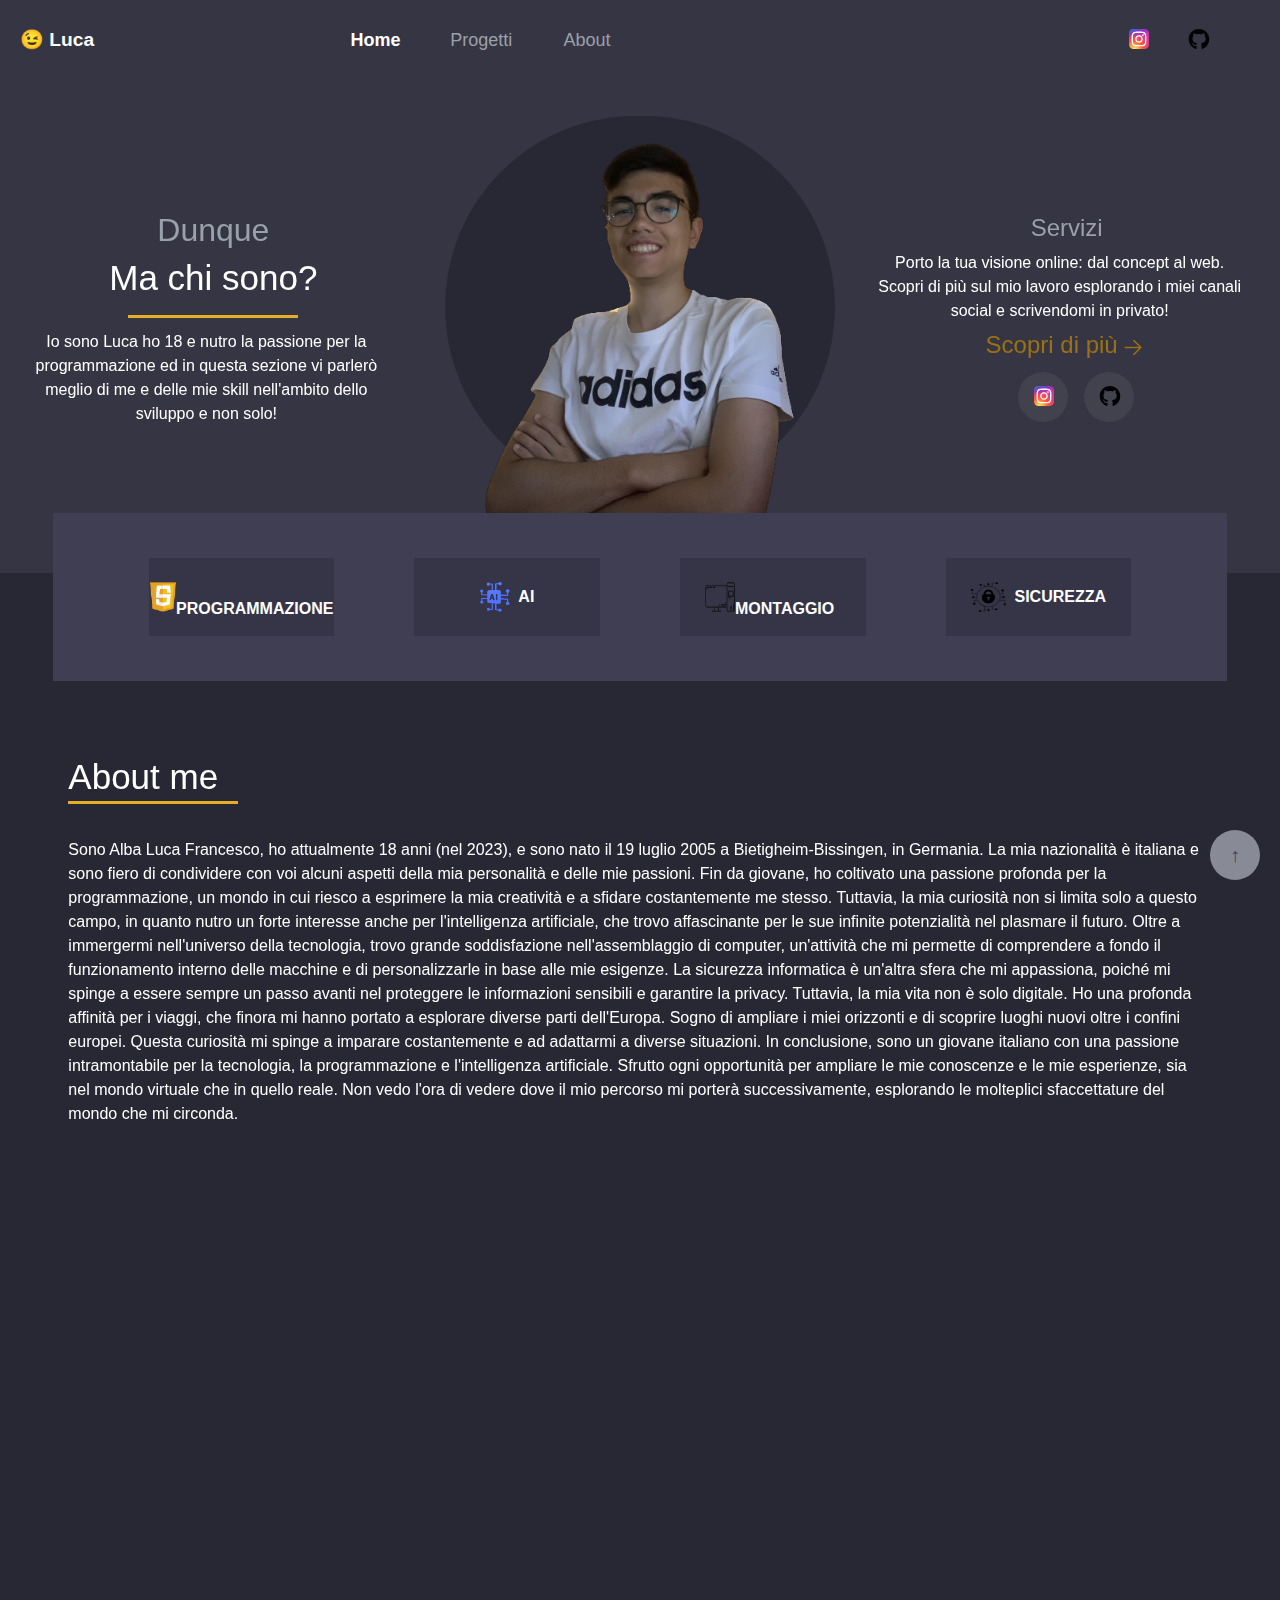
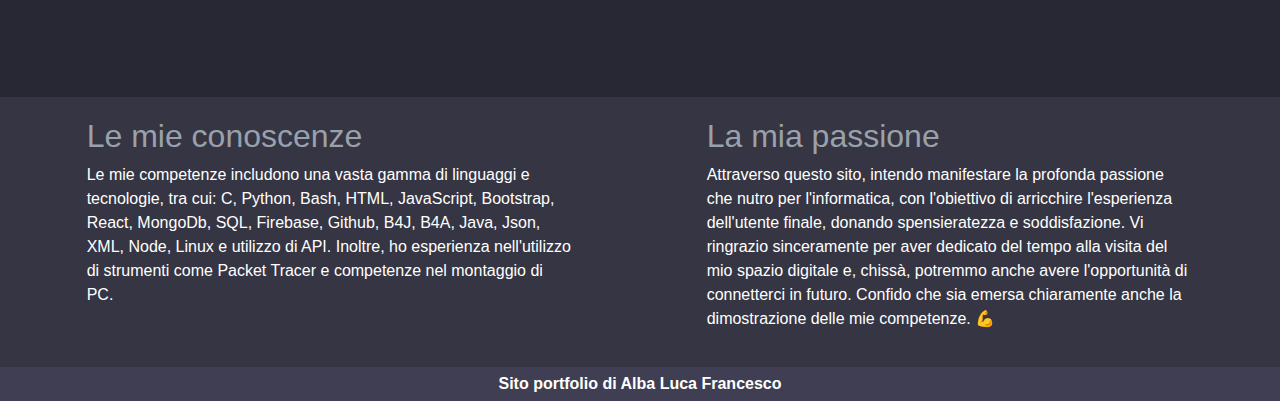
==== commit 34c9ac9b: "new animation" ====
--- a/about.html
+++ b/about.html
@@ -372,7 +372,6 @@
 
     <script src="./script/index.js"></script>
     <script src="https://unpkg.com/aos@2.3.1/dist/aos.js"></script>
-    <script>AOS.init()</script>
     <script src='https://code.jquery.com/jquery-3.2.1.slim.min.js' integrity='sha384-KJ3o2DKtIkvYIK3UENzmM7KCkRr/rE9/Qpg6aAZGJwFDMVNA/GpGFF93hXpG5KkN' crossorigin='anonymous'></script>
     <script src='https://cdn.jsdelivr.net/npm/popper.js@1.12.9/dist/umd/popper.min.js' integrity='sha384-ApNbgh9B+Y1QKtv3Rn7W3mgPxhU9K/ScQsAP7hUibX39j7fakFPskvXusvfa0b4Q' crossorigin='anonymous'></script>
     <script src='https://cdn.jsdelivr.net/npm/bootstrap@4.0.0/dist/js/bootstrap.min.js' integrity='sha384-JZR6Spejh4U02d8jOt6vLEHfe/JQGiRRSQQxSfFWpi1MquVdAyjUar5+76PVCmYl' crossorigin='anonymous'></script>
--- a/css/style.css
+++ b/css/style.css
@@ -215,7 +215,7 @@
 }
 
 .yellow-line{
-    border: 2.5px solid #e2af27;
+    border-bottom: 3px solid #e2af27;
     width: 170px;
     margin-top: 2%;
     margin-bottom: 3%;
